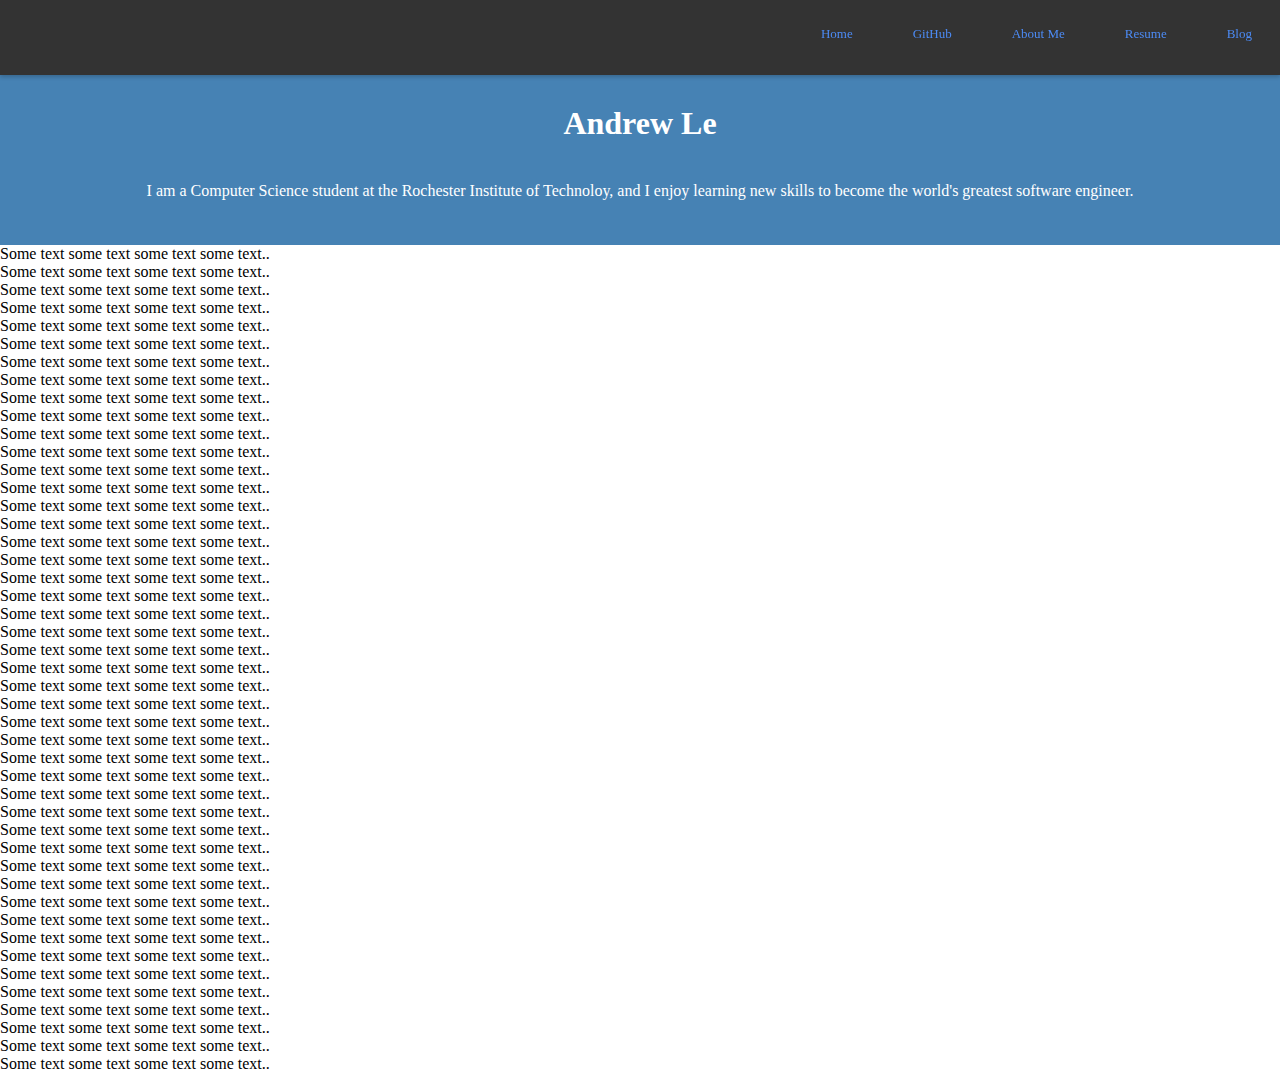
==== index.html @ 602fb6d9 "created section for header and changed color" ====
<!DOCTYPE html>
<html lang="en">
<head>
    <meta charset="UTF-8">
    <meta http-equiv="X-UA-Compatible" content="IE=edge">
    <meta name="viewport" content="width=device-width, initial-scale=1.0">
    <link rel="stylesheet" href="style.css">
    <title>Document</title>
    <link rel="preconnect" href="https://fonts.gstatic.com" crossorigin>
    <link href="https://fonts.googleapis.com/css2?family=Poppins:wght@100;200;300;400;600;700&display=swap" rel="stylesheet">
    <link rel="stylesheet" href="https://stackpath.bootstrapcdn.com/font-awesome/4.7.0/css/font-awesome.min.css">
</head>

<!---contains main and side navigation bar and links--->
<body>
    <section class="header">
        <nav>
            <div class="nav-links">
                <i class="fa fa-bars" onclick="toggleSideNav()"></i>
                <ul>
                    <li><a href="file:///C:/Users/Le/Personal%20Website/homepage.html">Home</a></li>
                    <li><a href="https://github.com/andyromede">GitHub</a></li>
                    <li><a href="">About Me</a></li>
                    <li><a href="">Resume</a></li>
                    <li><a href="">Blog</a></li>
                </ul>
            </div>
        </nav>
        <nav>
            <div class="side-nav" id="sideNav">
                <ul>
                    <li><a href="file:///C:/Users/Le/Personal%20Website/homepage.html">Home</a></li>
                    <li><a href="https://github.com/andyromede">GitHub</a></li>
                    <li><a href="">About Me</a></li>
                    <li><a href="">Resume</a></li>
                    <li><a href="">Blog</a></li>
                </ul>
            </div>
        </nav>
    </section>

    <!---Javascript for Toggle--->
    <script src="index.js"></script>

    <!---main body of index--->
    <div class="main">
        <header>
            <h1>Andrew Le</h1>
        
            <p>I am a Computer Science student at the Rochester Institute of Technoloy,
             and I enjoy learning new skills to become the world's greatest software 
             engineer.</p>
             
        </header>
        
        <p>Some text some text some text some text..</p>
        <p>Some text some text some text some text..</p>
        <p>Some text some text some text some text..</p>
        <p>Some text some text some text some text..</p><p>Some text some text some text some text..</p>
        <p>Some text some text some text some text..</p><p>Some text some text some text some text..</p>
        <p>Some text some text some text some text..</p><p>Some text some text some text some text..</p>
        <p>Some text some text some text some text..</p><p>Some text some text some text some text..</p>
        <p>Some text some text some text some text..</p><p>Some text some text some text some text..</p>
        <p>Some text some text some text some text..</p><p>Some text some text some text some text..</p>
        <p>Some text some text some text some text..</p><p>Some text some text some text some text..</p>
        <p>Some text some text some text some text..</p><p>Some text some text some text some text..</p>
        <p>Some text some text some text some text..</p><p>Some text some text some text some text..</p>
        <p>Some text some text some text some text..</p><p>Some text some text some text some text..</p>
        <p>Some text some text some text some text..</p><p>Some text some text some text some text..</p>
        <p>Some text some text some text some text..</p><p>Some text some text some text some text..</p>
        <p>Some text some text some text some text..</p><p>Some text some text some text some text..</p>
        <p>Some text some text some text some text..</p><p>Some text some text some text some text..</p>
        <p>Some text some text some text some text..</p><p>Some text some text some text some text..</p>
        <p>Some text some text some text some text..</p><p>Some text some text some text some text..</p>
        <p>Some text some text some text some text..</p><p>Some text some text some text some text..</p>
        <p>Some text some text some text some text..</p><p>Some text some text some text some text..</p>
        <p>Some text some text some text some text..</p><p>Some text some text some text some text..</p>
        <p>Some text some text some text some text..</p><p>Some text some text some text some text..</p>
        <p>Some text some text some text some text..</p><p>Some text some text some text some text..</p>
        <p>Some text some text some text some text..</p>
      </div>
</body>
</html>
---- style.css ----
* {
    margin: 0;
    padding: 0;
    font-family: Verdana;
}
.header {
    min-height: 75px;
    width: 100%;
    background-image: #333333;
    background-position: center;
    background-size: cover;
    position: relative;
}
.nav {
    display: flex;
    padding: 2% 6%;
    justify-content: space-between;
    align-items: center;
}

nav .fa{
    display: none;
}

.nav-links{
    flex: 1;
    text-align: right;
    overflow: hidden;
    position: fixed;
    top: 0;
    width: 100%;
    height: 75px;
    background-color: #333;
    box-shadow: 0 2px 4px 0 rgba(0,0,0,.2);
    z-index: 2;
}

.nav-links ul li {
    list-style: none;
    display: inline-block;
    padding: 12px;
    position: relative;
}
.nav-links ul li a {
    color:  #4c8bf5;
    text-decoration: none;
    font-size: 13px;
    float: left;
    display: block;
    text-align: center;
    padding: 14px 16px;
    text-decoration: none;
    height: 75px;
}

/*creates a transition to darken textbox*/
.nav-links ul li:hover {
    background-color: rgb(32, 32, 32);
    transition: 0.5s;
}

.side-nav {
    display: none;
    
    z-index: 2;
}
.side-nav ul{
    margin: 30px
}
.side-nav ul li{
    margin: 30px;
    list-style: none;
}
.side-nav ul li a{
    text-decoration: none;
    
}

div.main header {
    color: white;
    background-color: steelblue;
    text-align: center;
    position: relative;
    height: 170px;
}

div.main header h1 {
    position: relative;
    text-align: center;
    top: 30px
}

div.main header p {
    position: relative;
    text-align: center;
    top: 70px
}
@media(max-width: 700px){
    .nav-links ul li{
        display: none;
        margin: 10px;
    }

    .nav-links ul{
        padding: 20px;
    }

    .navlinks{
        display: block;
    }
    nav .fa{
        display: block;
        color: #fff;
        margin: 21px;
        font-size: 22px;
        cursor: pointer;
    }

    .side-nav {
        display: block;
        position: fixed;
        background: #fff;
        height: 100vh;
        width: 200px;
        text-align: left;
        z-index: 2;
        transition: 1s;
        left: -200px;
        transition: 1s;
    }

    .side-nav a{
        color:  #4c8bf5;
    }
 
}
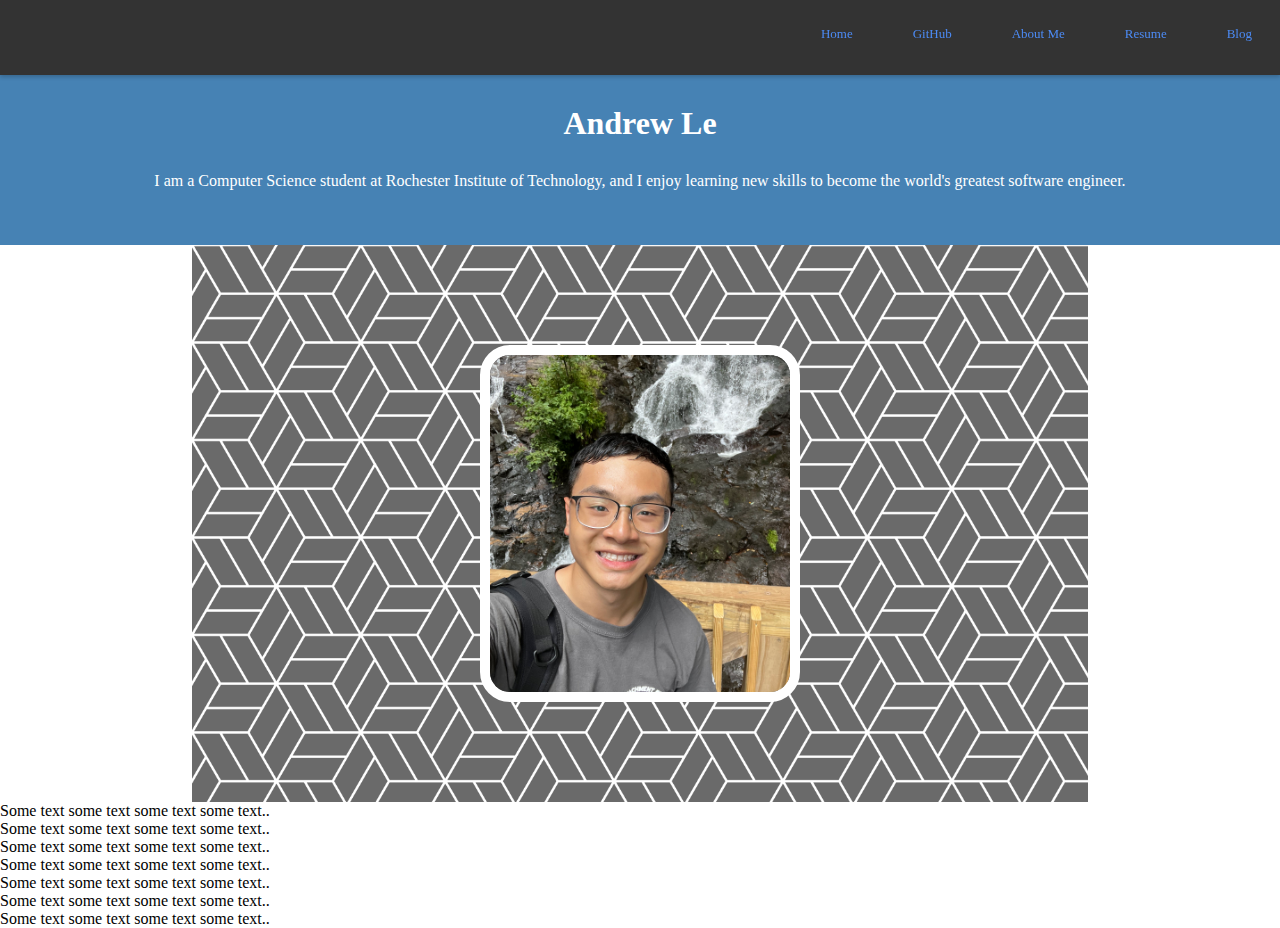
==== commit 9acdbd6b: "impleted background image and portait of me" ====
--- a/index.html
+++ b/index.html
@@ -47,37 +47,21 @@
         <header>
             <h1>Andrew Le</h1>
         
-            <p>I am a Computer Science student at the Rochester Institute of Technoloy,
+            <p>I am a Computer Science student at Rochester Institute of Technology,
              and I enjoy learning new skills to become the world's greatest software 
              engineer.</p>
              
         </header>
         
+        <section class="background">
+            <img src="images/portrait.jpg" alt="A picture of me at a waterfall">
+        </section>
         <p>Some text some text some text some text..</p>
         <p>Some text some text some text some text..</p>
         <p>Some text some text some text some text..</p>
         <p>Some text some text some text some text..</p><p>Some text some text some text some text..</p>
         <p>Some text some text some text some text..</p><p>Some text some text some text some text..</p>
-        <p>Some text some text some text some text..</p><p>Some text some text some text some text..</p>
-        <p>Some text some text some text some text..</p><p>Some text some text some text some text..</p>
-        <p>Some text some text some text some text..</p><p>Some text some text some text some text..</p>
-        <p>Some text some text some text some text..</p><p>Some text some text some text some text..</p>
-        <p>Some text some text some text some text..</p><p>Some text some text some text some text..</p>
-        <p>Some text some text some text some text..</p><p>Some text some text some text some text..</p>
-        <p>Some text some text some text some text..</p><p>Some text some text some text some text..</p>
-        <p>Some text some text some text some text..</p><p>Some text some text some text some text..</p>
-        <p>Some text some text some text some text..</p><p>Some text some text some text some text..</p>
-        <p>Some text some text some text some text..</p><p>Some text some text some text some text..</p>
-        <p>Some text some text some text some text..</p><p>Some text some text some text some text..</p>
-        <p>Some text some text some text some text..</p><p>Some text some text some text some text..</p>
-        <p>Some text some text some text some text..</p><p>Some text some text some text some text..</p>
-        <p>Some text some text some text some text..</p><p>Some text some text some text some text..</p>
-        <p>Some text some text some text some text..</p><p>Some text some text some text some text..</p>
-        <p>Some text some text some text some text..</p><p>Some text some text some text some text..</p>
-        <p>Some text some text some text some text..</p><p>Some text some text some text some text..</p>
-        <p>Some text some text some text some text..</p><p>Some text some text some text some text..</p>
-        <p>Some text some text some text some text..</p><p>Some text some text some text some text..</p>
-        <p>Some text some text some text some text..</p>
+       
       </div>
 </body>
 </html>--- a/style.css
+++ b/style.css
@@ -92,8 +92,46 @@
 
 div.main header p {
     position: relative;
+    display: block;
     text-align: center;
-    top: 70px
+    top: 60px;
+    margin-left: 10%;
+    margin-right: 10%;
+}
+
+section.background {
+    position: relative;
+    display: flex;
+    justify-content: center;
+    margin-left: 15%;
+    margin-right: 15%;
+    padding-top: 100px;
+    padding-bottom: 100px;
+}
+
+section.background::before {    
+    content: "";
+    background-image: url("images/pattern_japanese-pattern.png");
+    background-size: cover;
+    position: absolute;
+    top: 0px;
+    right: 0px;
+    bottom: 0px;
+    left: 0px;
+    opacity: 0.75;
+}
+
+section.background img {
+    position: relative;
+    display: flex;
+    justify-content: center;
+    width: 300px;
+    height: 337px;
+    object-fit: cover;
+    border: 10px solid white;
+    border-radius: 30px;
+    
+
 }
 @media(max-width: 700px){
     .nav-links ul li{
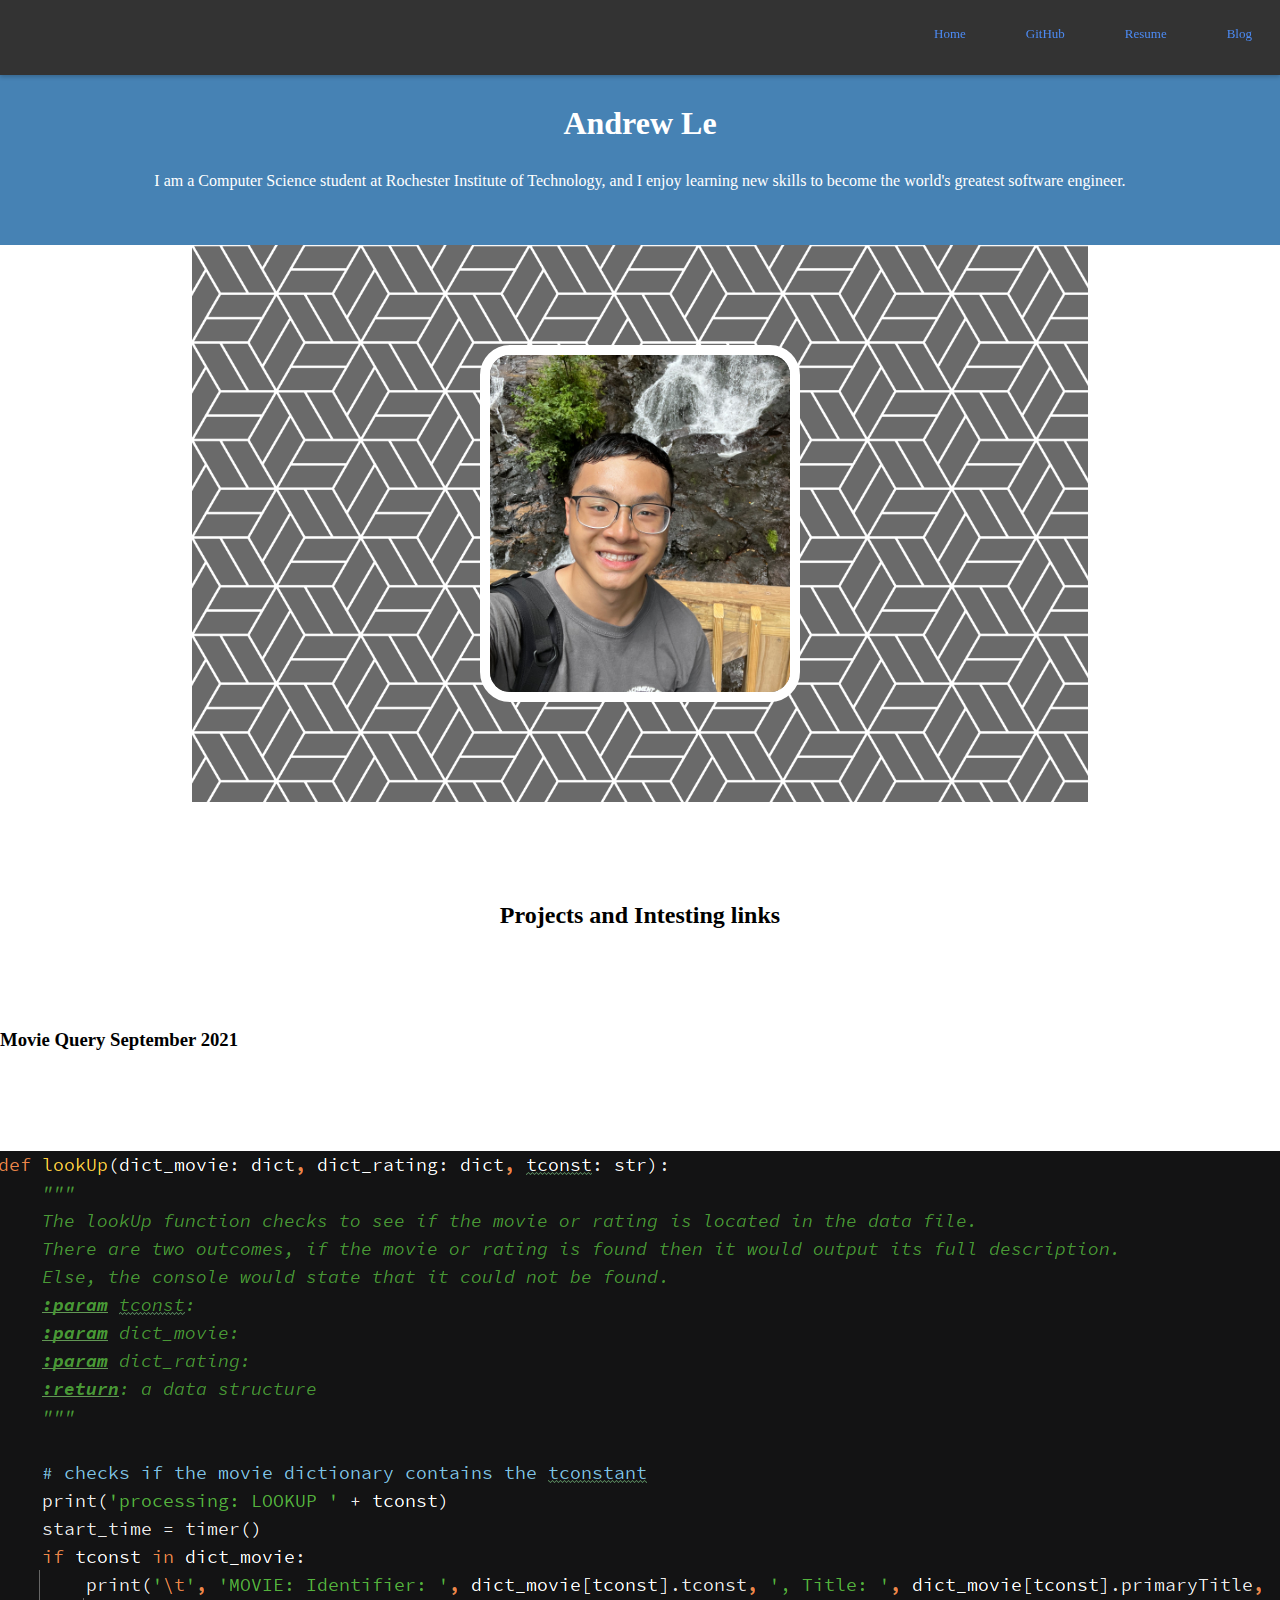
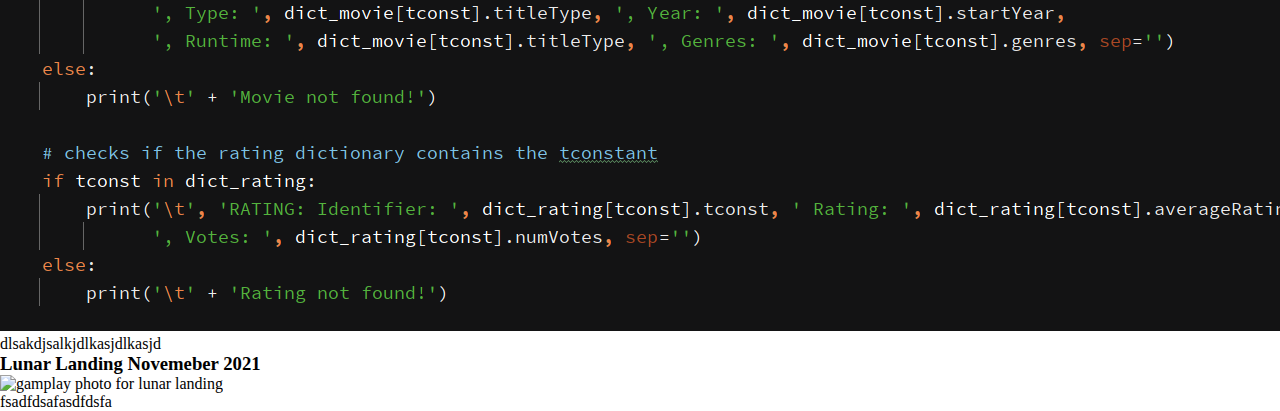
==== commit f45ecea8: "implemented the html for projects" ====
--- a/index.html
+++ b/index.html
@@ -20,7 +20,6 @@
                 <ul>
                     <li><a href="file:///C:/Users/Le/Personal%20Website/homepage.html">Home</a></li>
                     <li><a href="https://github.com/andyromede">GitHub</a></li>
-                    <li><a href="">About Me</a></li>
                     <li><a href="">Resume</a></li>
                     <li><a href="">Blog</a></li>
                 </ul>
@@ -31,7 +30,6 @@
                 <ul>
                     <li><a href="file:///C:/Users/Le/Personal%20Website/homepage.html">Home</a></li>
                     <li><a href="https://github.com/andyromede">GitHub</a></li>
-                    <li><a href="">About Me</a></li>
                     <li><a href="">Resume</a></li>
                     <li><a href="">Blog</a></li>
                 </ul>
@@ -56,11 +54,20 @@
         <section class="background">
             <img src="images/portrait.jpg" alt="A picture of me at a waterfall">
         </section>
-        <p>Some text some text some text some text..</p>
-        <p>Some text some text some text some text..</p>
-        <p>Some text some text some text some text..</p>
-        <p>Some text some text some text some text..</p><p>Some text some text some text some text..</p>
-        <p>Some text some text some text some text..</p><p>Some text some text some text some text..</p>
+        
+        <article class="projects">
+            <h2>Projects and Intesting links</h2>
+            <section class="moviequery">
+                <h3>Movie Query September 2021</h3>
+                <img src="images/movie query.png" alt="picture of code for my movie query project">
+                <p>dlsakdjsalkjdlkasjdlkasjd</p>
+            </section>
+            <section class="lunarlanding">
+                <h3>Lunar Landing Novemeber 2021</h3>
+                <img src="images/Lunar Landing.png" alt="gamplay photo for lunar landing">
+                <p>fsadfdsafasdfdsfa</p>
+            </section>
+        </article>
        
       </div>
 </body>
--- a/style.css
+++ b/style.css
@@ -133,6 +133,19 @@
     
 
 }
+
+.projects h2{
+    margin: auto;
+    text-align: center;
+    padding-top: 100px;
+    padding-bottom: 100px;
+
+}
+
+.projects .moviequery h3 {
+    padding-bottom: 100px;
+}
+
 @media(max-width: 700px){
     .nav-links ul li{
         display: none;
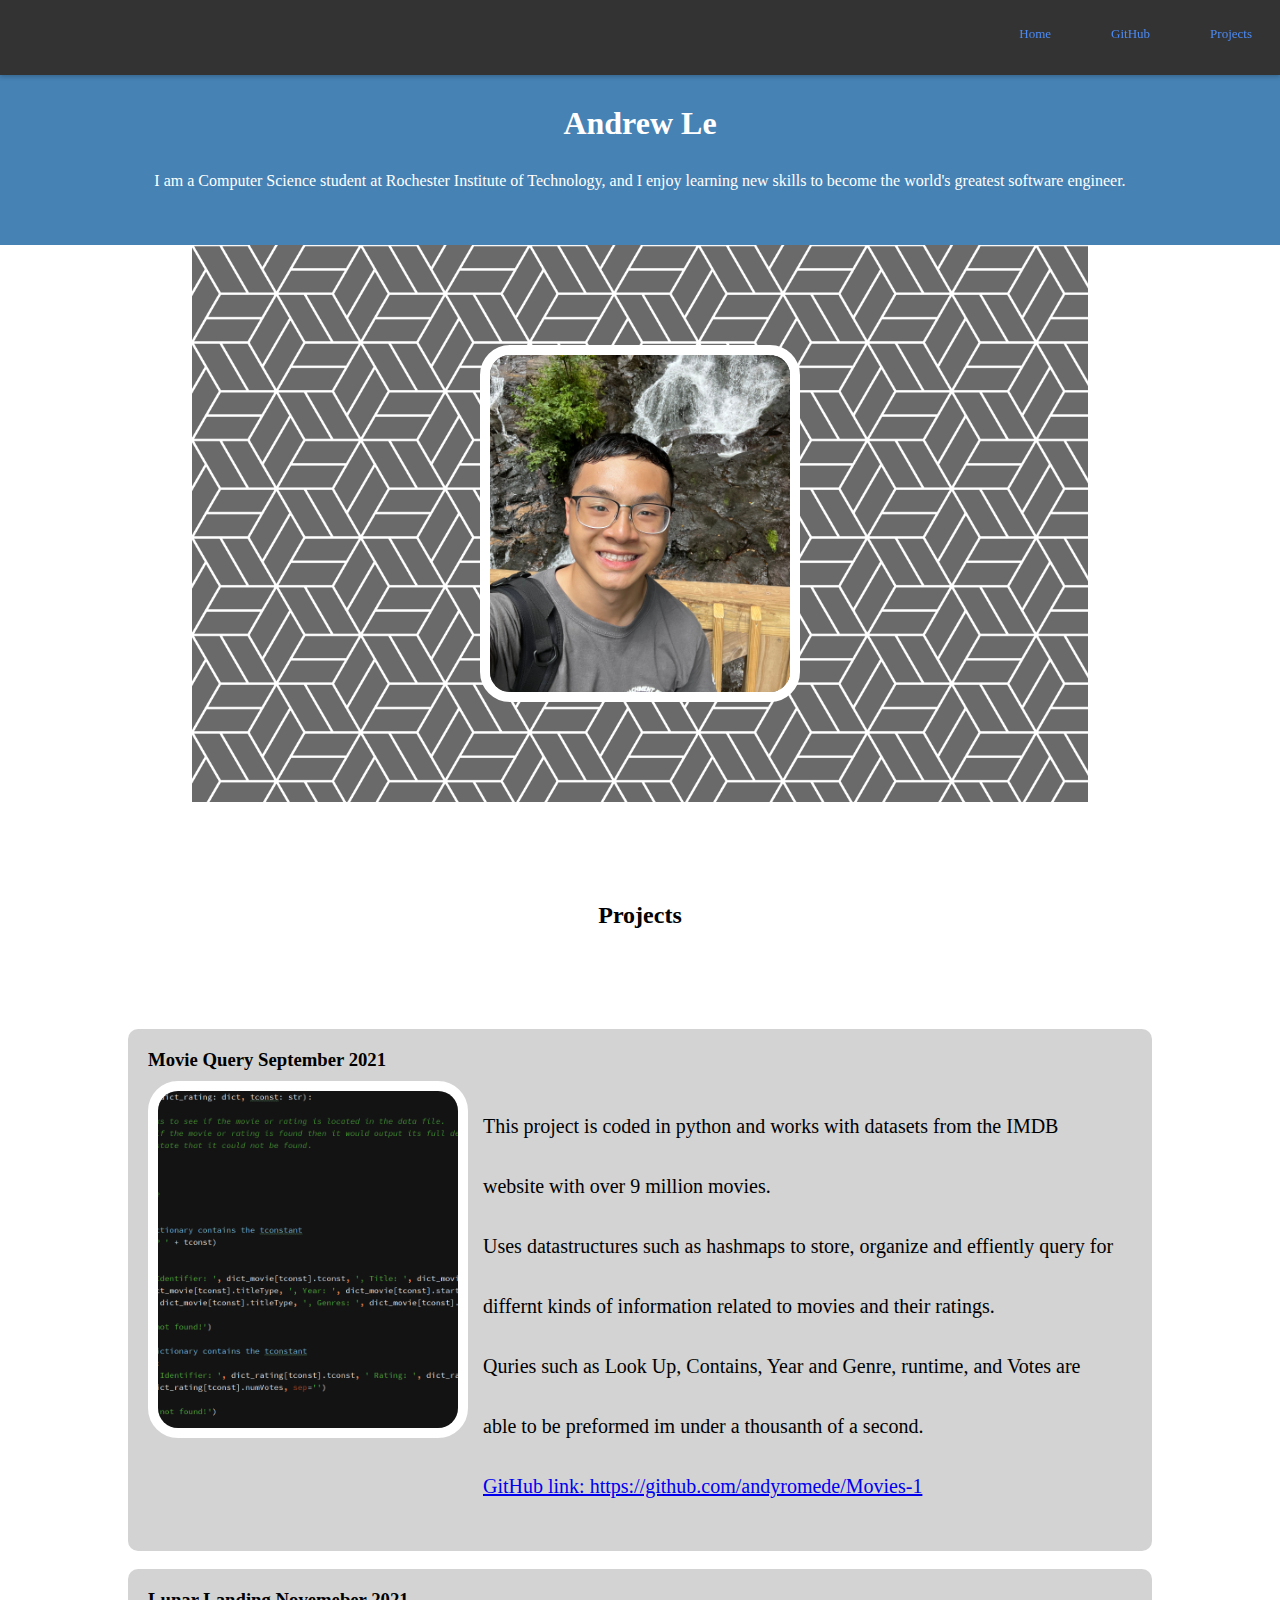
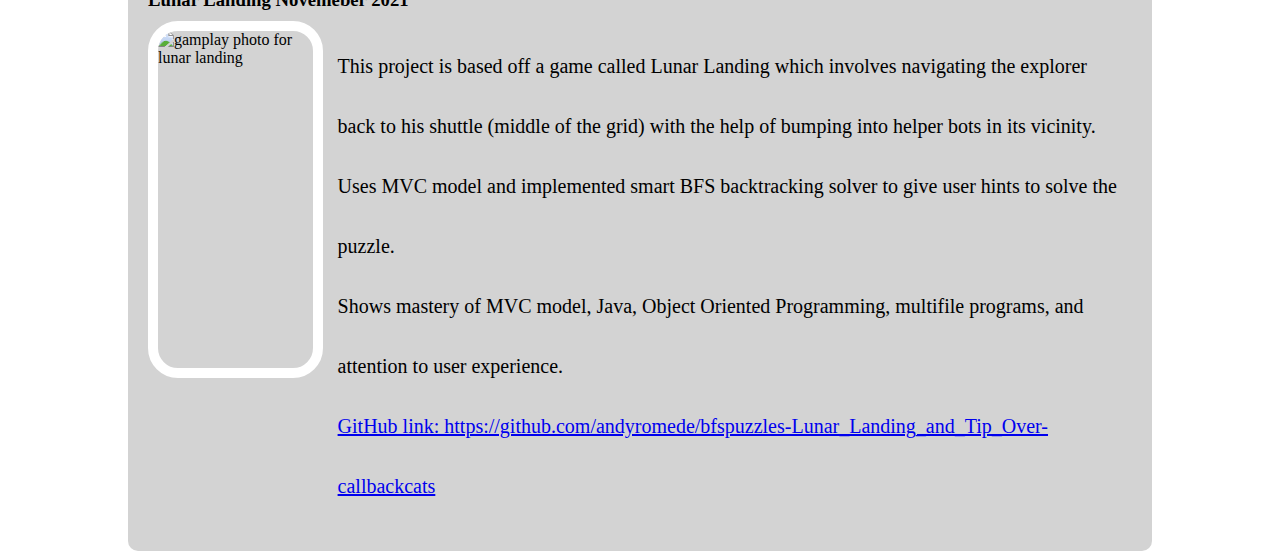
==== commit 2c3e4241: "Implemented CSS visuals for project lists" ====
--- a/index.html
+++ b/index.html
@@ -7,7 +7,6 @@
     <link rel="stylesheet" href="style.css">
     <title>Document</title>
     <link rel="preconnect" href="https://fonts.gstatic.com" crossorigin>
-    <link href="https://fonts.googleapis.com/css2?family=Poppins:wght@100;200;300;400;600;700&display=swap" rel="stylesheet">
     <link rel="stylesheet" href="https://stackpath.bootstrapcdn.com/font-awesome/4.7.0/css/font-awesome.min.css">
 </head>
 
@@ -18,20 +17,18 @@
             <div class="nav-links">
                 <i class="fa fa-bars" onclick="toggleSideNav()"></i>
                 <ul>
-                    <li><a href="file:///C:/Users/Le/Personal%20Website/homepage.html">Home</a></li>
+                    <li><a href="#top">Home</a></li>
                     <li><a href="https://github.com/andyromede">GitHub</a></li>
-                    <li><a href="">Resume</a></li>
-                    <li><a href="">Blog</a></li>
+                    <li><a href="#projects">Projects</a></li>
                 </ul>
             </div>
         </nav>
         <nav>
             <div class="side-nav" id="sideNav">
                 <ul>
-                    <li><a href="file:///C:/Users/Le/Personal%20Website/homepage.html">Home</a></li>
+                    <li><a href="#top">Home</a></li>
                     <li><a href="https://github.com/andyromede">GitHub</a></li>
-                    <li><a href="">Resume</a></li>
-                    <li><a href="">Blog</a></li>
+                    <li><a href="#projects">Projects</a></li>
                 </ul>
             </div>
         </nav>
@@ -44,29 +41,52 @@
     <div class="main">
         <header>
             <h1>Andrew Le</h1>
-        
             <p>I am a Computer Science student at Rochester Institute of Technology,
              and I enjoy learning new skills to become the world's greatest software 
-             engineer.</p>
-             
+             engineer.</p> 
         </header>
-        
+
         <section class="background">
             <img src="images/portrait.jpg" alt="A picture of me at a waterfall">
         </section>
         
-        <article class="projects">
-            <h2>Projects and Intesting links</h2>
-            <section class="moviequery">
-                <h3>Movie Query September 2021</h3>
-                <img src="images/movie query.png" alt="picture of code for my movie query project">
-                <p>dlsakdjsalkjdlkasjdlkasjd</p>
-            </section>
-            <section class="lunarlanding">
-                <h3>Lunar Landing Novemeber 2021</h3>
-                <img src="images/Lunar Landing.png" alt="gamplay photo for lunar landing">
-                <p>fsadfdsafasdfdsfa</p>
-            </section>
+        <article class="projects" id="projects">
+            <h2>Projects</h2>
+            <div class="list">
+                <section class="moviequery">
+                    <h3>Movie Query September 2021</h3>
+                    <div class="block">
+                        <img src="images/movie query.png" alt="picture of code for my movie query project">
+                        <article class="textcontainer">
+                            <ul>
+                                <li>This project is coded in python and works with datasets from the IMDB website with over 9 million movies.</li>
+                                <li>Uses datastructures such as hashmaps to store, organize and effiently query for differnt kinds of information related to movies and their ratings.</li>
+                                <li>Quries such as Look Up, Contains, Year and Genre, runtime, and Votes are able to be preformed im under a thousanth of a second. </li>
+                                <li><a href="https://github.com/andyromede/Movies-1">
+                                    GitHub link: https://github.com/andyromede/Movies-1</a></li>
+                                
+                            </ul>
+                        </article>
+                    </div>
+                </section>
+                <br>
+                <section class="lunarlanding">
+                    <h3>Lunar Landing Novemeber 2021</h3>
+                    <div class="block">
+                        <img src="images/Lunar Landing.png" alt="gamplay photo for lunar landing">
+                        <article class="textcontainer">
+                            <ul>
+                                <li>This project is based off a game called Lunar Landing which involves navigating the explorer back 
+                                    to his shuttle (middle of the grid) with the help of bumping into helper bots in its vicinity.</li>
+                                <li>Uses MVC model and implemented smart BFS backtracking solver to give user hints to solve the puzzle.</li>
+                                <li>Shows mastery of MVC model, Java, Object Oriented Programming, multifile programs, and attention to user experience.</li>
+                                <li><a href="https://github.com/andyromede/bfspuzzles-Lunar_Landing_and_Tip_Over-callbackcats">
+                                    GitHub link: https://github.com/andyromede/bfspuzzles-Lunar_Landing_and_Tip_Over-callbackcats</a></li>
+                            </ul>
+                        </article>
+                    </div>
+                </section>
+            </div>
         </article>
        
       </div>
--- a/style.css
+++ b/style.css
@@ -135,15 +135,57 @@
 }
 
 .projects h2{
-    margin: auto;
     text-align: center;
     padding-top: 100px;
     padding-bottom: 100px;
 
 }
 
-.projects .moviequery h3 {
-    padding-bottom: 100px;
+.projects .list {
+    margin-left: 10%;
+    margin-right: 10%;
+    
+    
+}
+
+.projects .moviequery, .projects .lunarlanding {
+    padding: 20px;
+    border-radius: 10px;
+    background-color: lightgrey;
+
+}
+.projects .moviequery h3, .projects .lunarlanding h3 {
+    padding-bottom: 10px;
+}
+
+.projects .moviequery .block, .projects .lunarlanding .block {
+    display: flex;
+}
+
+.projects .moviequery img, .projects .lunarlanding img {
+    width: 300px;
+    height: 337px;
+    object-fit: cover;
+    border: 10px solid white;
+    border-radius: 30px;
+    vertical-align: top;
+}
+
+.projects .moviequery .textcontainer, .projects .lunarlanding .textcontainer{
+    font-size: 20px;
+    padding: 15px;
+    flex-grow: 1;
+    overflow: auto;
+    line-height: 3em;
+}
+
+.textcontainer ul{
+    list-style: none;
+}
+
+.projects br {
+    display: block;
+    height: 100px;
 }
 
 @media(max-width: 700px){
